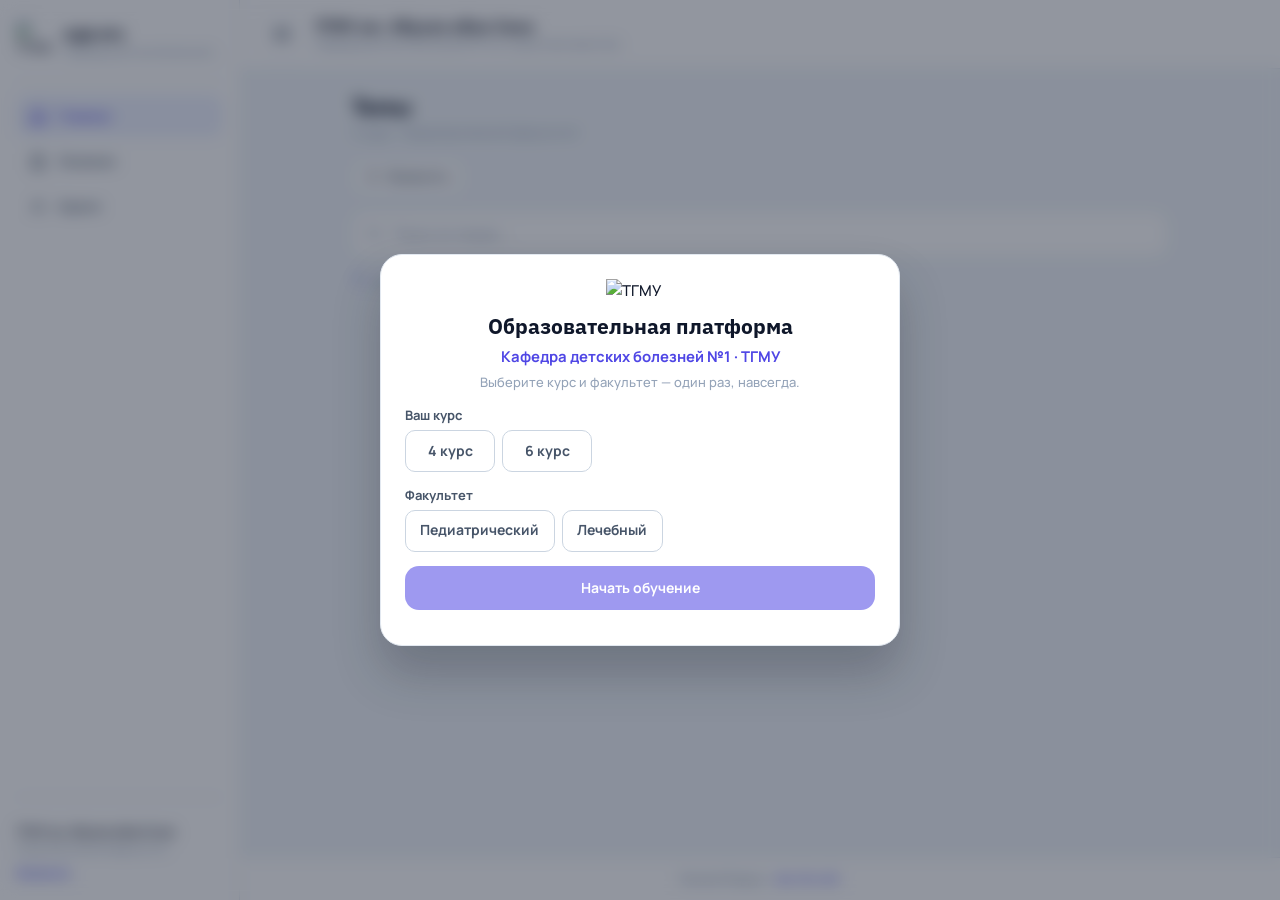
==== index.html @ c108d6b5 "ИИ через GAS и Node, улучшенный парсинг карточек, поддержка Vercel Made-with: Cursor" ====
<!doctype html>
<html lang="ru">
<head>
  <meta charset="utf-8">
  <meta name="viewport" content="width=device-width,initial-scale=1,viewport-fit=cover">
  <title>КДБ №1 — Образовательная платформа</title>
  <meta name="color-scheme" content="light">
  <link rel="preconnect" href="https://fonts.googleapis.com">
  <link rel="preconnect" href="https://fonts.gstatic.com" crossorigin>
  <link href="https://fonts.googleapis.com/css2?family=IBM+Plex+Sans:wght@500;600;700&family=Manrope:wght@400;500;600;700;800&display=swap" rel="stylesheet">
  <link rel="stylesheet" href="styles.css">
</head>
<body class="student-app">

<div id="splash" class="splash">
  <div class="splash-content">
    <img class="splash-logo" src="https://www.tajmedun.tj/bitrix/templates/tajmedun/images/logo_new2.png" alt="">
    <div class="splash-loader"></div>
    <p class="splash-label">Готовим материалы для вас</p>
    <p class="splash-sublabel">подождите…</p>
  </div>
</div>

<div id="genOverlay" class="overlay-gen">
  <div class="overlay-gen-card">
    <div class="overlay-gen-spinner"></div>
    <p class="overlay-gen-title">Генерируем карточки<span class="dots"></span></p>
    <p class="overlay-gen-sub">Подождите несколько секунд</p>
  </div>
</div>

<div id="onboarding" class="modal-overlay hidden">
  <div class="modal">
    <img src="https://www.tajmedun.tj/bitrix/templates/tajmedun/images/logo_new2.png" alt="ТГМУ" class="modal-logo">
    <h1 class="modal-title">Образовательная платформа</h1>
    <p class="modal-desc">Кафедра детских болезней №1 · ТГМУ</p>
    <p class="modal-hint">Выберите курс и факультет — один раз, навсегда.</p>
    <div class="modal-choices">
      <label class="choice-label">Ваш курс</label>
      <div class="choice-btns">
        <button class="choice-btn" data-g="course" data-v="4">4 курс</button>
        <button class="choice-btn" data-g="course" data-v="6">6 курс</button>
      </div>
    </div>
    <div class="modal-choices">
      <label class="choice-label">Факультет</label>
      <div class="choice-btns">
        <button class="choice-btn" data-g="faculty" data-v="Педиатрический">Педиатрический</button>
        <button class="choice-btn" data-g="faculty" data-v="Лечебный">Лечебный</button>
      </div>
    </div>
    <button class="btn-primary btn-full" id="obStart" disabled>Начать обучение</button>
    <p id="obStatus" class="modal-status"></p>
  </div>
</div>

<div class="app-layout">
  <div class="sidebar-overlay" id="sidebarOverlay" aria-hidden="true"></div>

  <aside class="sidebar" id="sidebar">
    <div class="sidebar-brand">
      <img src="https://www.tajmedun.tj/bitrix/templates/tajmedun/images/logo_new2.png" alt="ТГМУ" class="sidebar-logo">
      <div class="sidebar-brand-text">
        <span class="sidebar-title">КДБ №1</span>
        <span class="sidebar-subtitle">Кафедра детских болезней · ТГМУ</span>
      </div>
    </div>

    <nav class="sidebar-nav" id="block-tabs">
      <button class="sidebar-link active" id="nav-home">
        <span class="nav-icon">
          <svg width="18" height="18" viewBox="0 0 24 24" fill="none" stroke="currentColor" stroke-width="2" stroke-linecap="round" stroke-linejoin="round"><path d="m3 9 9-7 9 7v11a2 2 0 0 1-2 2H5a2 2 0 0 1-2-2z"/><polyline points="9 22 9 12 15 12 15 22"/></svg>
        </span>
        <span>Главная</span>
      </button>
      <button class="sidebar-link" id="nav-exam">
        <span class="nav-icon">
          <svg width="18" height="18" viewBox="0 0 24 24" fill="none" stroke="currentColor" stroke-width="2" stroke-linecap="round" stroke-linejoin="round"><path d="M14 2H6a2 2 0 0 0-2 2v16a2 2 0 0 0 2 2h12a2 2 0 0 0 2-2V8z"/><polyline points="14 2 14 8 20 8"/><line x1="16" y1="13" x2="8" y2="13"/><line x1="16" y1="17" x2="8" y2="17"/><polyline points="10 9 9 9 8 9"/></svg>
        </span>
        <span>Экзамен</span>
      </button>
      <a class="sidebar-link" href="admin.html">
        <span class="nav-icon">
          <svg width="18" height="18" viewBox="0 0 24 24" fill="none" stroke="currentColor" stroke-width="2" stroke-linecap="round" stroke-linejoin="round"><circle cx="12" cy="8" r="4"/><path d="M20 21a8 8 0 1 0-16 0"/></svg>
        </span>
        <span>Админ</span>
      </a>
    </nav>

    <div class="sidebar-footer">
      <div id="headerMeta" class="header-meta"></div>
      <p class="sidebar-footer-org">ТГМУ им. Абуали ибни Сино</p>
      <p class="sidebar-footer-fac" id="sidebarFaculty">Педиатрический факультет</p>
      <button type="button" class="meta-change" id="sidebarChangePrefsBtn">Изменить</button>
    </div>
  </aside>

  <div class="app-main">
    <header class="topbar">
      <button type="button" class="sidebar-toggle" id="sidebarToggle" aria-label="Меню">
        <span class="sidebar-toggle-icon"></span>
      </button>
      <div class="topbar-left">
        <h1 class="topbar-title">ТГМУ им. Абуали ибни Сино</h1>
        <p class="topbar-sub">Кафедра детских болезней №1 им. проф. Аминова Х.Дж.</p>
      </div>
    </header>

    <!-- ─── Topics List View ─── -->
    <div id="view-topics" class="view">
      <div class="content">
        <div class="topics-header">
          <div>
            <h2 class="topics-title">Темы</h2>
            <p class="topics-sub" id="topicsSubtitle">4 курс · Педиатрический факультет</p>
          </div>
        </div>
        <div class="topics-change-row">
          <button class="btn-icon-text" id="changePrefsBtn">
            <svg width="15" height="15" viewBox="0 0 24 24" fill="none" stroke="currentColor" stroke-width="2" stroke-linecap="round" stroke-linejoin="round"><circle cx="12" cy="12" r="3"/><path d="M19.07 4.93l-1.41 1.41M4.93 4.93l1.41 1.41M4.93 19.07l1.41-1.41M19.07 19.07l-1.41-1.41M12 2v2M12 20v2M2 12h2M20 12h2"/></svg>
            Изменить
          </button>
        </div>
        <div class="search-wrap">
          <svg class="search-icon" width="16" height="16" viewBox="0 0 24 24" fill="none" stroke="currentColor" stroke-width="2" stroke-linecap="round" stroke-linejoin="round"><circle cx="11" cy="11" r="8"/><path d="m21 21-4.35-4.35"/></svg>
          <input id="topicSearch" class="search-input" type="search" placeholder="Поиск по темам...">
        </div>
        <div id="topicList" class="topic-list">
          <div class="loading"><span class="spinner-sm"></span> Загрузка…</div>
        </div>
      </div>
    </div>

    <!-- ─── Topic Detail View ─── -->
    <div id="view-detail" class="view" hidden>
      <div class="content">
        <button id="backBtn" class="btn-back">
          <svg width="16" height="16" viewBox="0 0 24 24" fill="none" stroke="currentColor" stroke-width="2" stroke-linecap="round" stroke-linejoin="round"><path d="m12 19-7-7 7-7"/><path d="M19 12H5"/></svg>
          Назад
        </button>

        <h2 class="detail-title" id="topicTitle">Тема</h2>

        <section class="detail-video-section" id="block-video">
          <div class="video-tabs">
            <button type="button" class="video-tab active" id="videoTabGeneral" data-video="general">
              <svg width="11" height="11" viewBox="0 0 24 24" fill="currentColor"><polygon points="5 3 19 12 5 21 5 3"/></svg>
              Общий
            </button>
            <button type="button" class="video-tab" id="videoTabPathogen" data-video="pathogen">
              <svg width="11" height="11" viewBox="0 0 24 24" fill="none" stroke="currentColor" stroke-width="2.5"><polygon points="5 3 19 12 5 21 5 3"/></svg>
              Патогенез
            </button>
          </div>
          <div id="player" class="video-wrap"></div>
          <div class="video-actions">
            <button id="likeBtn" class="btn-action">
              <svg width="15" height="15" viewBox="0 0 24 24" fill="none" stroke="currentColor" stroke-width="2" stroke-linecap="round" stroke-linejoin="round"><path d="M20.84 4.61a5.5 5.5 0 0 0-7.78 0L12 5.67l-1.06-1.06a5.5 5.5 0 0 0-7.78 7.78l1.06 1.06L12 21.23l7.78-7.78 1.06-1.06a5.5 5.5 0 0 0 0-7.78z"/></svg>
              <span id="likeCount">0</span>
            </button>
            <button id="shareBtn" class="btn-action">
              <svg width="15" height="15" viewBox="0 0 24 24" fill="none" stroke="currentColor" stroke-width="2" stroke-linecap="round" stroke-linejoin="round"><circle cx="18" cy="5" r="3"/><circle cx="6" cy="12" r="3"/><circle cx="18" cy="19" r="3"/><line x1="8.59" y1="13.51" x2="15.42" y2="17.49"/><line x1="15.41" y1="6.51" x2="8.59" y2="10.49"/></svg>
              Поделиться
            </button>
          </div>
        </section>

        <div class="content-tabs" id="contentTabs">
          <button class="ctab active" data-ctab="desc">
            <svg width="14" height="14" viewBox="0 0 24 24" fill="none" stroke="currentColor" stroke-width="2" stroke-linecap="round" stroke-linejoin="round"><path d="M14 2H6a2 2 0 0 0-2 2v16a2 2 0 0 0 2 2h12a2 2 0 0 0 2-2V8z"/><polyline points="14 2 14 8 20 8"/><line x1="16" y1="13" x2="8" y2="13"/><line x1="16" y1="17" x2="8" y2="17"/></svg>
            Описание
          </button>
          <button class="ctab" data-ctab="ai">
            <svg width="14" height="14" viewBox="0 0 24 24" fill="none" stroke="currentColor" stroke-width="2" stroke-linecap="round" stroke-linejoin="round"><path d="M21 15a2 2 0 0 1-2 2H7l-4 4V5a2 2 0 0 1 2-2h14a2 2 0 0 1 2 2z"/></svg>
            ИИ-чат
          </button>
          <button class="ctab" data-ctab="cards">
            <svg width="14" height="14" viewBox="0 0 24 24" fill="none" stroke="currentColor" stroke-width="2" stroke-linecap="round" stroke-linejoin="round"><rect x="2" y="3" width="20" height="14" rx="2"/><line x1="8" y1="21" x2="16" y2="21"/><line x1="12" y1="17" x2="12" y2="21"/></svg>
            Карточки
          </button>
          <button class="ctab" data-ctab="exam">
            <svg width="14" height="14" viewBox="0 0 24 24" fill="none" stroke="currentColor" stroke-width="2" stroke-linecap="round" stroke-linejoin="round"><path d="M9 11l3 3L22 4"/><path d="M21 12v7a2 2 0 0 1-2 2H5a2 2 0 0 1-2-2V5a2 2 0 0 1 2-2h11"/></svg>
            Вопросы
          </button>
          <button class="ctab" data-ctab="selftest">
            <svg width="14" height="14" viewBox="0 0 24 24" fill="none" stroke="currentColor" stroke-width="2" stroke-linecap="round" stroke-linejoin="round"><polyline points="20 6 9 17 4 12"/></svg>
            Проверка
          </button>
          <button class="ctab" data-ctab="social">
            <svg width="14" height="14" viewBox="0 0 24 24" fill="none" stroke="currentColor" stroke-width="2" stroke-linecap="round" stroke-linejoin="round"><path d="M17 21v-2a4 4 0 0 0-4-4H5a4 4 0 0 0-4 4v2"/><circle cx="9" cy="7" r="4"/><path d="M23 21v-2a4 4 0 0 0-3-3.87"/><path d="M16 3.13a4 4 0 0 1 0 7.75"/></svg>
            Отзывы
          </button>
        </div>

        <section class="panel content-card panel-desc" id="block-desc">
          <div class="card-body prose" id="desc"></div>
        </section>

        <section class="panel content-card panel-ai" id="block-ai" hidden>
          <div class="card-body">
            <form id="aiForm" class="form">
              <textarea id="aiQ" class="input input-area" placeholder="Ваш вопрос по теме…" rows="3" required></textarea>
              <button id="askBtn" class="btn-primary" type="submit">Задать вопрос</button>
            </form>
            <p id="aiStatus" class="form-hint"></p>
            <div id="aiAnswer" class="answer-block" hidden>
              <strong class="answer-label">Ответ ИИ</strong>
              <div id="aiAnswerBody" class="answer-body"></div>
            </div>
            <hr class="divider">
            <h3 class="section-label">Вопросы других студентов</h3>
            <div id="qaBox" class="qa-list">
              <div class="loading"><span class="spinner-sm"></span> Загрузка…</div>
            </div>
          </div>
        </section>

        <section class="panel content-card panel-cards" id="block-cards" hidden>
          <div class="card-body">
            <p id="cardsStatus" class="form-hint mb"></p>
            <button class="btn-primary btn-lg" id="genCards">Сгенерировать карточки</button>
            <div class="cards-stage">
              <div class="flashcard" id="cardBox" tabindex="0" aria-live="polite">
                <div class="flashcard-inner">
                  <div class="flashcard-front">
                    <h3 id="qTitle" class="flashcard-head">Вопрос</h3>
                    <p id="qText" class="flashcard-body">Нажмите «Сгенерировать карточки»</p>
                  </div>
                  <div class="flashcard-back">
                    <h3 class="flashcard-head">Ответ</h3>
                    <p id="aText" class="flashcard-body">—</p>
                  </div>
                </div>
              </div>
            </div>
            <div class="progress-track">
              <div class="progress-fill" id="cardsBar"></div>
            </div>
            <div id="cardsCongrats" class="congrats">🎉 Вы просмотрели все карточки!</div>
            <div class="cards-nav">
              <button class="btn-outline" id="prevCard">← Назад</button>
              <span id="cardsCounter" class="cards-count">0/0</span>
              <button class="btn-primary" id="nextCard">Вперёд →</button>
            </div>
          </div>
        </section>

        <section class="panel content-card panel-exam" id="block-exam" hidden>
          <div class="card-body">
            <div id="examList" class="exam-list">
              <div class="loading"><span class="spinner-sm"></span> Загрузка…</div>
            </div>
          </div>
        </section>

        <section class="panel content-card panel-selftest" id="block-selftest" hidden>
          <div class="card-body">
            <div id="st-idle">
              <p class="st-desc">До <strong>4 случайных вопроса</strong> из экзаменационных. Напишите ответы — ИИ оценит по <strong>5-балльной шкале</strong> с комментарием.</p>
              <button class="btn-primary btn-full" id="startST">Начать проверку</button>
              <p id="stIdleStatus" class="form-hint center"></p>
            </div>
            <div id="st-answering" class="st-form" style="display:none">
              <p class="st-progress" id="stProgress">Вопрос 1 из 4</p>
              <p id="stQ" class="st-question"></p>
              <textarea id="stA" class="input input-area" placeholder="Ваш ответ…" rows="5"></textarea>
              <div class="st-btns">
                <button class="btn-primary" id="stNext">Следующий →</button>
                <button class="btn-outline" id="stSkip">Пропустить</button>
              </div>
            </div>
            <div id="st-grading" class="st-loading" style="display:none">
              <span class="spinner"></span>
              <p class="st-loading-title">ИИ проверяет ответы<span class="dots"></span></p>
              <p class="st-loading-sub">5–15 секунд</p>
            </div>
            <div id="st-results" style="display:none">
              <div id="stAvg" class="st-avg"></div>
              <div id="stResultList" class="st-results-list"></div>
              <button class="btn-primary btn-full" id="stRetry">Попробовать ещё раз</button>
            </div>
          </div>
        </section>

        <section class="panel content-card" id="block-social" hidden>
          <div class="card-body">
            <form id="commentForm" class="form">
              <input name="name" type="text" class="input" placeholder="Ваше имя (необязательно)">
              <textarea name="text" class="input input-area" placeholder="Напишите комментарий…" rows="3" required></textarea>
              <button class="btn-primary" type="submit">Отправить</button>
            </form>
            <p id="commentMsg" class="form-hint"></p>
            <div id="comments" class="comments-list"></div>
          </div>
        </section>
      </div>
    </div>

    <!-- ─── Full Exam View ─── -->
    <div id="view-exam" class="view" hidden>
      <div class="content">
        <section class="panel content-card panel-examfull" id="block-examfull">
          <div class="panel-header">
            <span class="panel-icon">📝</span>
            <h2 class="panel-title">Пройти экзамен</h2>
          </div>
          <div class="card-body">
            <div id="ef-idle">
              <p class="st-desc">4 случайных вопроса из <strong>разных тем</strong> курса. Напишите ответы — ИИ оценит по <strong>5-балльной шкале</strong>.</p>
              <button class="btn-primary btn-full" id="startEF">Начать экзамен</button>
              <p id="efIdleStatus" class="form-hint center"></p>
            </div>
            <div id="ef-answering" class="st-form" style="display:none">
              <p class="st-progress" id="efProgress">Вопрос 1 из 4</p>
              <p id="efQ" class="st-question"></p>
              <p id="efTopic" class="form-hint" style="margin-bottom:.5rem"></p>
              <textarea id="efA" class="input input-area" placeholder="Ваш ответ…" rows="5"></textarea>
              <div class="st-btns">
                <button class="btn-primary" id="efNext">Следующий →</button>
                <button class="btn-outline" id="efSkip">Пропустить</button>
              </div>
            </div>
            <div id="ef-grading" class="st-loading" style="display:none">
              <span class="spinner"></span>
              <p class="st-loading-title">ИИ проверяет ответы<span class="dots"></span></p>
              <p class="st-loading-sub">5–15 секунд</p>
            </div>
            <div id="ef-results" style="display:none">
              <div id="efAvg" class="st-avg"></div>
              <div id="efResultList" class="st-results-list"></div>
              <button class="btn-primary btn-full" id="efRetry">Попробовать ещё раз</button>
            </div>
          </div>
        </section>
      </div>
    </div>

    <footer class="app-footer">
      <span>Бакоев Фаррух</span>
      <a href="https://www.instagram.com/doc.farrukh" target="_blank" rel="noopener">doc.farrukh</a>
    </footer>
  </div>
</div>

<script src="config.js"></script>
<script src="app.js"></script>
</body>
</html>
---- styles.css ----
/* KDB #1 — Reference Design */
:root {
  --bg: #f1f5f9;
  --surface: #ffffff;
  --surface-soft: #f8fafc;
  --text: #0f172a;
  --text-soft: #475569;
  --text-muted: #94a3b8;
  --brand: #6366f1;
  --brand-strong: #4f46e5;
  --brand-soft: #eef2ff;
  --brand-mid: #c7d2fe;
  --accent: #8b5cf6;
  --success: #10b981;
  --success-soft: #d1fae5;
  --warning: #f59e0b;
  --danger: #ef4444;
  --danger-soft: #fee2e2;
  --line: #e2e8f0;
  --line-strong: #cbd5e1;
  --radius-sm: 10px;
  --radius: 14px;
  --radius-lg: 20px;
  --radius-xl: 24px;
  --shadow-soft: 0 4px 24px rgba(15, 23, 42, 0.08);
  --shadow-card: 0 2px 8px rgba(15, 23, 42, 0.06);
  --shadow-focus: 0 0 0 3px rgba(99, 102, 241, 0.22);
  --font-body: 'Manrope', 'Segoe UI', sans-serif;
  --font-heading: 'IBM Plex Sans', 'Manrope', sans-serif;
  --ease: cubic-bezier(0.22, 1, 0.36, 1);
}

*,
*::before,
*::after {
  box-sizing: border-box;
}

html {
  -webkit-text-size-adjust: 100%;
  scroll-behavior: smooth;
}

body {
  margin: 0;
  min-height: 100vh;
  min-height: 100dvh;
  color: var(--text);
  font: 500 15px/1.55 var(--font-body);
  background: var(--bg);
  overflow-x: hidden;
  -webkit-font-smoothing: antialiased;
}

a {
  color: inherit;
}

img {
  display: block;
  max-width: 100%;
}

[hidden] {
  display: none !important;
}

/* ─── Layout ─── */

.app-layout {
  width: min(1480px, 100%);
  margin: 0 auto;
  min-height: 100vh;
  min-height: 100dvh;
  display: flex;
}

.sidebar-overlay {
  display: none;
}

/* ─── Sidebar ─── */

.sidebar {
  width: 240px;
  min-width: 240px;
  height: 100vh;
  position: sticky;
  top: 0;
  align-self: flex-start;
  padding: 1.25rem 1rem;
  display: flex;
  flex-direction: column;
  background: var(--surface);
  border-right: 1px solid var(--line);
  transition:
    width 0.35s var(--ease),
    min-width 0.35s var(--ease),
    padding 0.35s var(--ease),
    opacity 0.25s var(--ease),
    transform 0.35s var(--ease);
  overflow: hidden;
}

.student-app .sidebar.sidebar-hidden {
  width: 0;
  min-width: 0;
  padding: 0;
  opacity: 0;
  pointer-events: none;
  border: 0;
}

.sidebar-brand {
  display: flex;
  align-items: center;
  gap: 0.72rem;
  padding-bottom: 1.15rem;
  margin-bottom: 0.75rem;
  border-bottom: 1px solid var(--line);
}

.sidebar-logo {
  width: 36px;
  height: 44px;
  object-fit: contain;
  flex-shrink: 0;
}

.sidebar-brand-text {
  display: flex;
  flex-direction: column;
  gap: 0.12rem;
  min-width: 0;
}

.sidebar-title {
  color: var(--text);
  font: 700 0.95rem/1.2 var(--font-heading);
  white-space: nowrap;
}

.sidebar-subtitle {
  color: var(--text-muted);
  font: 500 11px/1.3 var(--font-body);
  white-space: nowrap;
  overflow: hidden;
  text-overflow: ellipsis;
}

.sidebar-nav {
  flex: 1;
  display: flex;
  flex-direction: column;
  gap: 0.2rem;
}

.sidebar-link {
  width: 100%;
  border: none;
  border-radius: var(--radius-sm);
  background: transparent;
  color: var(--text-soft);
  cursor: pointer;
  text-align: left;
  text-decoration: none;
  display: flex;
  align-items: center;
  gap: 0.65rem;
  min-height: 42px;
  padding: 0.6rem 0.75rem;
  font: 600 13.5px/1.3 var(--font-body);
  transition: background-color 0.18s var(--ease), color 0.18s var(--ease);
  -webkit-tap-highlight-color: transparent;
  touch-action: manipulation;
}

.sidebar-link:hover {
  background: var(--brand-soft);
  color: var(--brand);
}

.sidebar-link.active {
  background: var(--brand-soft);
  color: var(--brand-strong);
}

.nav-icon {
  width: 20px;
  height: 20px;
  display: flex;
  align-items: center;
  justify-content: center;
  flex-shrink: 0;
  opacity: 0.85;
}

.sidebar-link.active .nav-icon,
.sidebar-link:hover .nav-icon {
  opacity: 1;
}

.sidebar-footer {
  margin-top: auto;
  padding-top: 1rem;
  border-top: 1px solid var(--line);
}

.sidebar-footer-org {
  margin: 0 0 0.18rem;
  color: var(--text);
  font: 600 12px/1.3 var(--font-body);
}

.sidebar-footer-fac {
  margin: 0;
  color: var(--text-muted);
  font: 500 11.5px/1.3 var(--font-body);
}

.sidebar-footer .meta-change {
  margin-top: 0.5rem;
  display: block;
}

.header-meta {
  display: flex;
  flex-wrap: wrap;
  gap: 0.35rem;
  margin-bottom: 0.6rem;
}

.meta-badge {
  border-radius: 999px;
  background: var(--brand-soft);
  color: var(--brand-strong);
  border: 1px solid var(--brand-mid);
  padding: 0.22rem 0.55rem;
  font: 600 11px/1.2 var(--font-body);
}

.meta-change {
  border: 0;
  background: transparent;
  color: var(--brand);
  text-decoration: underline;
  cursor: pointer;
  padding: 0;
  font: 600 11.5px/1.3 var(--font-body);
}

/* ─── App Main ─── */

.app-main {
  flex: 1;
  min-width: 0;
  min-height: 100vh;
  min-height: 100dvh;
  display: flex;
  flex-direction: column;
  background: var(--bg);
  overflow: hidden;
}

/* ─── Topbar ─── */

.topbar {
  display: flex;
  align-items: center;
  gap: 0.85rem;
  padding: 0.88rem 1.35rem;
  background: var(--surface);
  border-bottom: 1px solid var(--line);
  position: sticky;
  top: 0;
  z-index: 20;
}

.topbar-left {
  min-width: 0;
}

.topbar-title {
  margin: 0;
  color: var(--text);
  font: 700 0.97rem/1.3 var(--font-heading);
}

.topbar-sub {
  margin: 0.1rem 0 0;
  color: var(--text-muted);
  font: 500 11.5px/1.3 var(--font-body);
}

.sidebar-toggle {
  width: 40px;
  height: 40px;
  border: 1px solid var(--line);
  border-radius: var(--radius-sm);
  background: var(--surface);
  color: var(--text-soft);
  display: inline-flex;
  align-items: center;
  justify-content: center;
  cursor: pointer;
  flex-shrink: 0;
  transition: background-color 0.18s var(--ease), border-color 0.18s var(--ease);
  -webkit-tap-highlight-color: transparent;
}

.sidebar-toggle:hover {
  background: var(--brand-soft);
  border-color: var(--brand-mid);
  color: var(--brand);
}

.sidebar-toggle-icon,
.sidebar-toggle-icon::before,
.sidebar-toggle-icon::after {
  display: block;
  width: 16px;
  height: 2px;
  border-radius: 999px;
  background: currentColor;
  position: relative;
}

.sidebar-toggle-icon::before,
.sidebar-toggle-icon::after {
  content: '';
  position: absolute;
  left: 0;
}

.sidebar-toggle-icon::before { top: -5px; }
.sidebar-toggle-icon::after  { top: 5px; }

.admin-app .sidebar-toggle {
  display: none;
}

/* ─── Views ─── */

.view {
  flex: 1;
  overflow-y: auto;
  display: flex;
  flex-direction: column;
}

.content {
  width: 100%;
  max-width: 860px;
  margin: 0 auto;
  padding: 1.5rem 1.35rem;
}

.content > * {
  animation: slide-up 0.4s var(--ease) both;
}

/* ─── Topics List View ─── */

.topics-header {
  display: flex;
  align-items: flex-start;
  justify-content: space-between;
  gap: 1rem;
  margin-bottom: 1.15rem;
}

.topics-title {
  margin: 0 0 0.18rem;
  color: var(--text);
  font: 700 1.45rem/1.2 var(--font-heading);
}

.topics-sub {
  margin: 0;
  color: var(--text-muted);
  font: 500 13px/1.3 var(--font-body);
}

.topics-change-row {
  margin-top: 0.5rem;
  margin-bottom: 1rem;
}

.btn-icon-text {
  display: inline-flex;
  align-items: center;
  gap: 0.4rem;
  border: 1px solid var(--line-strong);
  border-radius: var(--radius-sm);
  background: var(--surface);
  color: var(--text-soft);
  cursor: pointer;
  padding: 0.52rem 0.8rem;
  font: 600 13px/1.3 var(--font-body);
  white-space: nowrap;
  flex-shrink: 0;
  transition: background-color 0.18s, border-color 0.18s, color 0.18s;
}

.btn-icon-text:hover {
  background: var(--brand-soft);
  border-color: var(--brand-mid);
  color: var(--brand);
}

.search-wrap {
  position: relative;
  margin-bottom: 1rem;
}

.search-icon {
  position: absolute;
  left: 0.9rem;
  top: 50%;
  transform: translateY(-50%);
  color: var(--text-muted);
  pointer-events: none;
}

.search-input {
  width: 100%;
  border: 1px solid var(--line);
  border-radius: var(--radius);
  background: var(--surface);
  color: var(--text);
  padding: 0.78rem 1rem 0.78rem 2.5rem;
  font: 500 14px/1.4 var(--font-body);
  outline: none;
  transition: border-color 0.2s var(--ease), box-shadow 0.2s var(--ease);
  -webkit-appearance: none;
}

.search-input::placeholder {
  color: var(--text-muted);
}

.search-input:focus {
  border-color: var(--brand);
  box-shadow: var(--shadow-focus);
}

.topic-list {
  display: flex;
  flex-direction: column;
  gap: 0.5rem;
}

.topic-card {
  background: var(--surface);
  border: 1px solid var(--line);
  border-radius: var(--radius-lg);
  padding: 1rem 1.15rem;
  display: flex;
  align-items: center;
  gap: 0.95rem;
  cursor: pointer;
  transition: border-color 0.18s var(--ease), box-shadow 0.18s var(--ease), transform 0.18s var(--ease);
}

.topic-card:hover {
  border-color: var(--brand-mid);
  box-shadow: 0 4px 16px rgba(99, 102, 241, 0.1);
  transform: translateY(-1px);
}

.topic-num {
  width: 38px;
  height: 38px;
  min-width: 38px;
  border-radius: 50%;
  background: linear-gradient(135deg, #6366f1 0%, #8b5cf6 100%);
  color: #ffffff;
  display: flex;
  align-items: center;
  justify-content: center;
  font: 700 13px/1 var(--font-heading);
  box-shadow: 0 4px 10px rgba(99, 102, 241, 0.3);
  flex-shrink: 0;
}

.topic-card-content {
  flex: 1;
  min-width: 0;
}

.topic-card-title {
  color: var(--text);
  font: 600 14.5px/1.35 var(--font-body);
  margin-bottom: 0.3rem;
}

.topic-card-tags {
  display: flex;
  flex-wrap: wrap;
  gap: 0.35rem;
}

.topic-tag {
  border-radius: 999px;
  padding: 0.2rem 0.55rem;
  font: 600 11.5px/1.2 var(--font-body);
}

.topic-tag-video {
  background: #f1f5f9;
  color: #475569;
}

.topic-tag-pathogen {
  background: var(--brand-soft);
  color: var(--brand-strong);
}

.topic-card-arrow {
  color: var(--text-muted);
  flex-shrink: 0;
}

/* ─── Topic Detail View ─── */

.btn-back {
  display: inline-flex;
  align-items: center;
  gap: 0.4rem;
  border: none;
  background: transparent;
  color: var(--text-muted);
  cursor: pointer;
  padding: 0.4rem 0;
  font: 600 13px/1.3 var(--font-body);
  margin-bottom: 0.65rem;
  transition: color 0.18s;
}

.btn-back:hover {
  color: var(--brand);
}

.detail-title {
  margin: 0 0 1.1rem;
  color: var(--text);
  font: 700 1.35rem/1.28 var(--font-heading);
}

.detail-video-section {
  margin-bottom: 1.15rem;
}

.video-tabs {
  display: flex;
  gap: 0.5rem;
  margin-bottom: 0.85rem;
}

.video-tab {
  display: inline-flex;
  align-items: center;
  gap: 0.4rem;
  padding: 0.55rem 1.1rem;
  border: 1.5px solid var(--line-strong);
  border-radius: 999px;
  background: var(--surface);
  font: 600 13px/1.2 var(--font-body);
  color: var(--text-soft);
  cursor: pointer;
  transition: all 0.18s var(--ease);
}

.video-tab:hover {
  border-color: var(--brand-mid);
  color: var(--brand);
  background: var(--brand-soft);
}

.video-tab.active {
  background: var(--text);
  border-color: var(--text);
  color: #ffffff;
}

.video-wrap {
  border-radius: var(--radius-lg);
  overflow: hidden;
  aspect-ratio: 16 / 9;
  background: #1e293b;
  box-shadow: 0 8px 24px rgba(15, 23, 42, 0.15);
  margin-bottom: 0.85rem;
}

.video-wrap iframe,
.video-wrap video {
  width: 100%;
  height: 100%;
  border: 0;
  display: block;
}

.video-actions {
  display: flex;
  gap: 0.6rem;
}

.btn-action {
  display: inline-flex;
  align-items: center;
  gap: 0.4rem;
  border: 1px solid var(--line);
  border-radius: var(--radius);
  background: var(--surface);
  color: var(--text-soft);
  cursor: pointer;
  padding: 0.55rem 0.9rem;
  font: 600 13px/1.3 var(--font-body);
  transition: all 0.18s var(--ease);
}

.btn-action:hover {
  border-color: var(--brand-mid);
  background: var(--brand-soft);
  color: var(--brand);
}

.btn-action:disabled {
  opacity: 0.5;
  cursor: not-allowed;
}

/* ─── Content Tabs ─── */

.content-tabs {
  display: flex;
  border-bottom: 1.5px solid var(--line);
  margin-bottom: 1rem;
  gap: 0;
  overflow-x: auto;
  -webkit-overflow-scrolling: touch;
  scrollbar-width: none;
}

.content-tabs::-webkit-scrollbar {
  display: none;
}

.ctab {
  display: inline-flex;
  align-items: center;
  gap: 0.35rem;
  border: none;
  background: transparent;
  color: var(--text-muted);
  cursor: pointer;
  padding: 0.72rem 0.9rem;
  font: 600 13px/1.3 var(--font-body);
  white-space: nowrap;
  border-bottom: 2px solid transparent;
  margin-bottom: -1.5px;
  transition: color 0.18s, border-bottom-color 0.18s;
  -webkit-tap-highlight-color: transparent;
}

.ctab:hover {
  color: var(--brand);
}

.ctab.active {
  color: var(--brand-strong);
  border-bottom-color: var(--brand-strong);
}

/* ─── Panels ─── */

.panel {
  position: relative;
  border-radius: var(--radius-lg);
  background: var(--surface);
  border: 1px solid var(--line);
  box-shadow: var(--shadow-card);
  margin-bottom: 1rem;
  overflow: hidden;
}

.panel-header {
  display: flex;
  align-items: center;
  gap: 0.72rem;
  padding: 1rem 1.2rem;
  border-bottom: 1px solid var(--line);
  background: var(--surface);
}

.panel-icon {
  width: 38px;
  height: 38px;
  display: grid;
  place-items: center;
  flex-shrink: 0;
  border-radius: 10px;
  background: var(--brand-soft);
  color: var(--brand-strong);
  font-size: 18px;
}

.panel-title {
  margin: 0;
  color: var(--text);
  font: 700 1rem/1.3 var(--font-heading);
}

.card-body {
  padding: 1.1rem 1.2rem 1.2rem;
}

.card-title {
  margin: 0 0 0.8rem;
  color: var(--text);
  font: 700 1rem/1.3 var(--font-heading);
}

/* ─── Forms ─── */

.label {
  display: block;
  margin: 0 0 0.3rem;
  color: var(--text-soft);
  font: 700 13px/1.3 var(--font-body);
}

.select,
.input {
  width: 100%;
  border: 1px solid var(--line-strong);
  border-radius: var(--radius);
  background-color: var(--surface);
  color: var(--text);
  font: 600 14px/1.45 var(--font-body);
  padding: 0.75rem 0.92rem;
  transition: border-color 0.2s var(--ease), box-shadow 0.2s var(--ease);
}

.select {
  appearance: none;
  cursor: pointer;
  padding-right: 2.5rem;
  background-image: url("data:image/svg+xml,%3Csvg xmlns='http://www.w3.org/2000/svg' width='20' height='20' fill='none' viewBox='0 0 24 24'%3E%3Cpath d='m6 9 6 6 6-6' stroke='%236366f1' stroke-width='2.2' stroke-linecap='round' stroke-linejoin='round'/%3E%3C/svg%3E");
  background-repeat: no-repeat;
  background-position: right 0.8rem center;
}

.input::placeholder,
textarea::placeholder {
  color: var(--text-muted);
}

.select:focus-visible,
.input:focus-visible {
  outline: none;
  border-color: var(--brand);
  box-shadow: var(--shadow-focus);
}

.input-area {
  min-height: 92px;
  resize: vertical;
}

.form {
  display: grid;
  gap: 0.65rem;
}

.form-hint {
  margin: 0.2rem 0 0;
  color: var(--text-muted);
  font: 500 12.5px/1.4 var(--font-body);
}

.form-hint.mb  { margin-bottom: 0.8rem; }
.form-hint.center { text-align: center; }

.section-label {
  margin: 0 0 0.6rem;
  color: var(--text);
  font: 700 0.95rem/1.3 var(--font-heading);
}

.divider {
  border: 0;
  border-top: 1px solid var(--line);
  margin: 1.1rem 0;
}

/* ─── Buttons ─── */

.btn-primary,
.btn-secondary,
.btn-outline,
.btn-ghost {
  border-radius: var(--radius);
  min-height: 42px;
  border: 1px solid transparent;
  cursor: pointer;
  font-family: var(--font-body);
  font-weight: 700;
  font-size: 14px;
  transition: transform 0.18s var(--ease), box-shadow 0.18s var(--ease), background-color 0.18s var(--ease), border-color 0.18s var(--ease), color 0.18s var(--ease);
  -webkit-tap-highlight-color: transparent;
  touch-action: manipulation;
}

.btn-primary {
  color: #ffffff;
  background: var(--brand-strong);
  border-color: rgba(79, 70, 229, 0.6);
  box-shadow: 0 4px 14px rgba(99, 102, 241, 0.3);
  padding: 0.72rem 1.1rem;
}

.btn-primary:hover {
  background: var(--brand);
  transform: translateY(-1px);
  box-shadow: 0 8px 20px rgba(99, 102, 241, 0.35);
}

.btn-primary:active {
  transform: translateY(0);
}

.btn-primary.btn-full  { width: 100%; }
.btn-primary.btn-lg    { min-height: 46px; font-size: 15px; padding-inline: 1.35rem; }

.btn-primary:disabled,
.btn-primary.off,
.btn-outline:disabled,
.btn-secondary:disabled {
  opacity: 0.55;
  cursor: not-allowed;
  transform: none;
  box-shadow: none;
}

.btn-secondary {
  color: var(--success);
  background: var(--success-soft);
  border-color: rgba(16, 185, 129, 0.3);
  padding: 0.7rem 1.1rem;
}

.btn-secondary:hover {
  border-color: rgba(16, 185, 129, 0.5);
}

.btn-outline {
  color: var(--text-soft);
  background: var(--surface);
  border-color: var(--line-strong);
  padding: 0.7rem 1.1rem;
}

.btn-outline:hover {
  border-color: var(--brand-mid);
  color: var(--brand);
  background: var(--brand-soft);
}

.btn-ghost {
  color: var(--text-soft);
  background: var(--surface);
  border-color: var(--line);
  padding: 0.58rem 0.88rem;
}

.badge {
  margin-left: 0.28rem;
  border-radius: 999px;
  background: var(--surface);
  border: 1px solid var(--line);
  color: var(--text-soft);
  font: 700 11.5px/1.2 var(--font-body);
  padding: 0.12rem 0.42rem;
}

/* ─── Social ─── */

.social-actions {
  display: flex;
  flex-wrap: wrap;
  gap: 0.6rem;
  margin-bottom: 1rem;
}

/* ─── Prose ─── */

.prose {
  color: var(--text-soft);
  line-height: 1.7;
  word-wrap: break-word;
  overflow-wrap: break-word;
}

.prose p  { margin: 0 0 0.7rem; }

.prose h1,
.prose h2,
.prose h3 {
  margin: 1rem 0 0.45rem;
  line-height: 1.32;
  color: var(--text);
  font-family: var(--font-heading);
}

.prose ul  { margin: 0 0 0.7rem; padding-left: 1.3rem; }

.prose a {
  color: var(--brand);
  font-weight: 700;
  text-decoration: none;
}

.prose a:hover { text-decoration: underline; }

/* ─── AI Answer ─── */

.answer-block {
  border-radius: var(--radius);
  border: 1px solid var(--brand-mid);
  background: var(--brand-soft);
  padding: 1rem;
  margin-top: 0.85rem;
}

.answer-label {
  display: inline-block;
  margin-bottom: 0.4rem;
  color: var(--brand-strong);
  font: 700 12.5px/1.3 var(--font-body);
}

.answer-body { color: var(--text-soft); }

/* ─── QA / Comments ─── */

.qa-list,
.comments-list {
  display: grid;
  gap: 0.65rem;
}

.qa-item {
  border-radius: var(--radius);
  border: 1px solid var(--line);
  padding: 0.85rem 1rem;
  background: var(--surface-soft);
}

.comment {
  border-radius: var(--radius);
  border: 1px solid var(--line);
  background: var(--surface);
  padding: 0.85rem 1rem;
}

.qa-q,
.comment strong {
  color: var(--text);
  font-weight: 700;
}

.qa-a,
.comment p { margin-top: 0.28rem; color: var(--text-soft); }

.comment small {
  display: block;
  margin-top: 0.42rem;
  color: var(--text-muted);
  font-size: 12px;
}

.loading,
.empty {
  color: var(--text-muted);
  font: 500 13.5px/1.4 var(--font-body);
}

.status {
  display: inline-flex;
  align-items: center;
  gap: 0.32rem;
  border-radius: 999px;
  border: 1px solid var(--line);
  color: var(--text-soft);
  padding: 0.42rem 0.7rem;
  font: 600 12px/1.2 var(--font-body);
  text-decoration: none;
}

/* ─── Spinners ─── */

.spinner,
.spinner-sm,
.splash-loader,
.overlay-gen-spinner {
  border-radius: 50%;
  border-style: solid;
  animation: spin 0.85s linear infinite;
}

.spinner-sm {
  display: inline-block;
  width: 14px;
  height: 14px;
  border-width: 2px;
  border-color: rgba(99, 102, 241, 0.2);
  border-top-color: var(--brand);
  vertical-align: -2px;
  margin-right: 0.3rem;
}

/* ─── Flashcards ─── */

.cards-stage {
  margin: 1rem 0 1.1rem;
  display: flex;
  justify-content: center;
}

.flashcard {
  width: min(100%, 540px);
  height: 300px;
  cursor: pointer;
  perspective: 1200px;
}

.flashcard-inner {
  width: 100%;
  height: 100%;
  transform-style: preserve-3d;
  transition: transform 0.45s var(--ease);
}

.flashcard.flipped .flashcard-inner {
  transform: rotateY(180deg);
}

.flashcard-front,
.flashcard-back {
  position: absolute;
  inset: 0;
  backface-visibility: hidden;
  border-radius: 20px;
  border: 1px solid var(--line);
  padding: 1.3rem;
  display: flex;
  flex-direction: column;
  align-items: center;
  justify-content: center;
  text-align: center;
  box-shadow: var(--shadow-soft);
}

.flashcard-front {
  background: var(--surface);
}

.flashcard-back {
  background: linear-gradient(155deg, var(--brand-soft) 0%, #e0e7ff 100%);
  border-color: var(--brand-mid);
  transform: rotateY(180deg);
}

.flashcard-head {
  margin: 0 0 0.42rem;
  color: var(--text);
  font: 700 1rem/1.25 var(--font-heading);
}

.flashcard-body {
  margin: 0;
  color: var(--text-soft);
  font-size: 0.93rem;
  line-height: 1.48;
}

.progress-track {
  height: 6px;
  border-radius: 999px;
  background: var(--line);
  overflow: hidden;
}

.progress-fill {
  width: 0;
  height: 100%;
  background: linear-gradient(90deg, var(--brand) 0%, var(--accent) 100%);
  transition: width 0.32s var(--ease);
}

.cards-nav {
  margin-top: 1rem;
  padding-top: 1rem;
  border-top: 1px solid var(--line);
  display: flex;
  align-items: center;
  justify-content: space-between;
  gap: 0.65rem;
}

.cards-count {
  color: var(--text-muted);
  font: 700 13px/1.3 var(--font-body);
}

.congrats {
  display: none;
  margin-top: 0.8rem;
  border-radius: var(--radius);
  border: 1px solid rgba(16, 185, 129, 0.3);
  background: var(--success-soft);
  color: #065f46;
  text-align: center;
  padding: 0.7rem 0.85rem;
  font: 700 13px/1.35 var(--font-body);
}

.congrats.show { display: block; }

/* ─── Exam List ─── */

.exam-list {
  display: grid;
  gap: 0.5rem;
}

.exam-item {
  border: 1px solid var(--line);
  border-radius: var(--radius);
  padding: 0.75rem 0.88rem;
  background: var(--surface);
  display: flex;
  align-items: flex-start;
  gap: 0.7rem;
  transition: border-color 0.18s var(--ease), box-shadow 0.18s var(--ease);
}

.exam-item:hover {
  border-color: var(--brand-mid);
  box-shadow: 0 3px 10px rgba(99, 102, 241, 0.08);
}

.exam-num {
  width: 28px;
  height: 28px;
  min-width: 28px;
  border-radius: 50%;
  display: grid;
  place-items: center;
  color: #ffffff;
  background: linear-gradient(135deg, var(--brand) 0%, var(--accent) 100%);
  font: 700 11.5px/1 var(--font-heading);
  flex-shrink: 0;
}

.exam-q {
  margin: 0;
  color: var(--text-soft);
  line-height: 1.45;
  font-weight: 600;
  font-size: 14px;
}

/* ─── Self-test ─── */

.st-desc {
  margin: 0 0 0.9rem;
  color: var(--text-soft);
  line-height: 1.55;
}

.st-progress {
  margin: 0 0 0.38rem;
  color: var(--text-muted);
  font: 700 12px/1.3 var(--font-body);
}

.st-question {
  margin: 0 0 0.78rem;
  color: var(--text);
  font: 700 1rem/1.35 var(--font-heading);
}

.st-btns {
  margin-top: 0.85rem;
  display: flex;
  gap: 0.55rem;
}

.st-loading {
  text-align: center;
  padding: 1.7rem 0.8rem;
}

.st-loading .spinner {
  width: 38px;
  height: 38px;
  border-width: 3px;
  border-color: rgba(99, 102, 241, 0.15);
  border-top-color: var(--brand);
  margin: 0 auto 0.85rem;
}

.st-loading-title {
  margin: 0;
  color: var(--text);
  font: 700 0.98rem/1.3 var(--font-heading);
}

.st-loading-sub {
  margin: 0.22rem 0 0;
  color: var(--text-muted);
  font-size: 13px;
}

.st-avg { margin-bottom: 1rem; }

.avg-box {
  border-radius: 20px;
  padding: 1.3rem;
  color: #ffffff;
  text-align: center;
  background: linear-gradient(135deg, var(--brand-strong) 0%, var(--accent) 100%);
  box-shadow: 0 12px 28px rgba(99, 102, 241, 0.28);
}

.avg-box .big {
  display: block;
  font: 800 2.1rem/1 var(--font-heading);
}

.avg-box .lbl {
  margin-top: 0.32rem;
  opacity: 0.9;
  font: 600 13px/1.35 var(--font-body);
}

.st-results-list { display: grid; gap: 0.7rem; }

.result-item {
  border-radius: var(--radius);
  border: 1px solid var(--line);
  background: var(--surface);
  padding: 0.92rem;
}

.result-item.g5,
.result-item.g4 {
  background: var(--success-soft);
  border-color: rgba(16, 185, 129, 0.25);
}

.result-item.g3 {
  background: #fffbeb;
  border-color: rgba(245, 158, 11, 0.28);
}

.result-item.g2,
.result-item.g1 {
  background: var(--danger-soft);
  border-color: rgba(239, 68, 68, 0.25);
}

.grade-badge {
  width: 32px;
  height: 32px;
  border-radius: 50%;
  display: inline-grid;
  place-items: center;
  margin-bottom: 0.38rem;
  color: #ffffff;
  font: 800 0.92rem/1 var(--font-heading);
}

.g5 .grade-badge, .g4 .grade-badge { background: var(--success); }
.g3 .grade-badge { background: var(--warning); }
.g2 .grade-badge, .g1 .grade-badge { background: var(--danger); }

.result-q {
  margin: 0 0 0.28rem;
  color: var(--text);
  font-weight: 700;
  font-size: 14px;
}

.result-ans {
  margin: 0 0 0.38rem;
  color: var(--text-muted);
  font-style: italic;
  font-size: 13px;
}

.result-comment {
  margin: 0;
  color: var(--text-soft);
  font-size: 13.5px;
}

/* ─── Splash ─── */

.splash {
  position: fixed;
  inset: 0;
  z-index: 9999;
  display: flex;
  align-items: center;
  justify-content: center;
  background: linear-gradient(135deg, var(--brand-strong) 0%, var(--accent) 100%);
  transition: opacity 0.45s var(--ease), visibility 0.45s var(--ease);
}

.splash.hidden {
  opacity: 0;
  visibility: hidden;
}

.splash-content {
  text-align: center;
  color: #ffffff;
  padding: 1rem;
}

.splash-logo {
  width: 80px;
  margin: 0 auto 1rem;
  filter: drop-shadow(0 8px 20px rgba(0, 0, 0, 0.28));
}

.splash-loader {
  width: 34px;
  height: 34px;
  border-width: 3px;
  border-color: rgba(255, 255, 255, 0.3);
  border-top-color: #ffffff;
  margin: 0 auto 0.8rem;
}

.splash-label {
  margin: 0;
  font: 700 0.95rem/1.3 var(--font-heading);
}

.splash-sublabel {
  margin: 0.18rem 0 0;
  color: rgba(255, 255, 255, 0.78);
  font-size: 13px;
}

/* ─── Gen Overlay ─── */

.overlay-gen {
  position: fixed;
  inset: 0;
  z-index: 100;
  display: none;
  align-items: center;
  justify-content: center;
  padding: 1rem;
  background: rgba(15, 23, 42, 0.38);
  backdrop-filter: blur(6px);
}

.overlay-gen.show { display: flex; }

.overlay-gen-card {
  width: min(340px, 92vw);
  border-radius: 20px;
  border: 1px solid var(--line);
  background: var(--surface);
  text-align: center;
  box-shadow: 0 24px 40px rgba(15, 23, 42, 0.2);
  padding: 1.4rem 1.2rem;
}

.overlay-gen-spinner {
  width: 32px;
  height: 32px;
  border-width: 3px;
  border-color: rgba(99, 102, 241, 0.18);
  border-top-color: var(--brand);
  margin: 0 auto 0.8rem;
}

.overlay-gen-title {
  margin: 0;
  color: var(--text);
  font: 700 0.97rem/1.3 var(--font-heading);
}

.overlay-gen-sub {
  margin: 0.28rem 0 0;
  color: var(--text-muted);
  font-size: 13px;
}

.dots::after {
  content: '';
  animation: dots 1.2s steps(4) infinite;
}

/* ─── Onboarding Modal ─── */

.modal-overlay {
  position: fixed;
  inset: 0;
  z-index: 220;
  display: flex;
  align-items: center;
  justify-content: center;
  padding: 1.2rem;
  background: rgba(15, 23, 42, 0.45);
  backdrop-filter: blur(8px);
}

.modal-overlay.hidden { display: none; }

.modal {
  width: min(520px, 100%);
  max-height: calc(100dvh - 2.4rem);
  overflow-y: auto;
  border-radius: 22px;
  border: 1px solid var(--line);
  background: var(--surface);
  box-shadow: 0 28px 48px rgba(15, 23, 42, 0.24);
  padding: 1.5rem;
}

.modal-logo  { width: 68px; margin: 0 auto 0.75rem; }

.modal-title {
  margin: 0 0 0.32rem;
  color: var(--text);
  text-align: center;
  font: 700 1.3rem/1.28 var(--font-heading);
}

.modal-desc {
  margin: 0;
  text-align: center;
  color: var(--brand-strong);
  font: 700 0.93rem/1.35 var(--font-body);
}

.modal-hint {
  margin: 0.38rem 0 0.95rem;
  color: var(--text-muted);
  text-align: center;
  font-size: 13px;
}

.modal-choices { margin-bottom: 0.9rem; }

.choice-label {
  display: block;
  margin-bottom: 0.38rem;
  color: var(--text-soft);
  font: 700 13px/1.3 var(--font-body);
}

.choice-btns {
  display: flex;
  flex-wrap: wrap;
  gap: 0.45rem;
}

.choice-btn {
  border-radius: var(--radius-sm);
  border: 1px solid var(--line-strong);
  background: var(--surface);
  color: var(--text-soft);
  cursor: pointer;
  min-height: 42px;
  min-width: 90px;
  padding: 0.6rem 0.9rem;
  font: 700 14px/1.3 var(--font-body);
  transition: all 0.18s var(--ease);
}

.choice-btn:hover {
  border-color: var(--brand-mid);
  background: var(--brand-soft);
  color: var(--brand);
}

.choice-btn.sel {
  border-color: var(--brand-strong);
  background: var(--brand-strong);
  color: #ffffff;
  box-shadow: 0 6px 14px rgba(99, 102, 241, 0.3);
}

.modal-status {
  margin: 0.7rem 0 0;
  text-align: center;
  color: var(--text-muted);
  font-size: 12.5px;
}

/* ─── Footer ─── */

.app-footer {
  border-top: 1px solid var(--line);
  background: var(--surface);
  padding: 0.82rem 1.2rem;
  color: var(--text-muted);
  display: flex;
  flex-wrap: wrap;
  align-items: center;
  justify-content: center;
  gap: 0.4rem;
  font: 600 12px/1.3 var(--font-body);
}

.app-footer a {
  color: var(--brand);
  text-decoration: none;
}

.app-footer a:hover { text-decoration: underline; }

/* ─── Admin ─── */

.card,
.admin-wrap {
  border-radius: 18px;
  border: 1px solid var(--line);
  background: var(--surface);
  box-shadow: var(--shadow-card);
}

.admin-wrap { padding: 1.15rem; }
.admin-wrap h2 {
  margin: 0 0 0.65rem;
  color: var(--text);
  font: 700 1.08rem/1.3 var(--font-heading);
}

.admin-sub-block {
  border: 1px solid var(--line);
  border-radius: var(--radius-sm);
  background: var(--surface-soft);
  padding: 0.88rem;
  display: grid;
  gap: 0.65rem;
}

.admin-sub-title {
  color: var(--text);
  margin: 0;
  font: 700 14px/1.35 var(--font-body);
}

.admin-nav {
  display: flex;
  flex-wrap: wrap;
  gap: 0.5rem;
  margin-bottom: 1rem;
}

.admin-nav a {
  display: inline-flex;
  align-items: center;
  min-height: 36px;
  padding: 0.48rem 0.82rem;
  border-radius: var(--radius-sm);
  border: 1px solid var(--line-strong);
  background: var(--surface);
  color: var(--text-soft);
  font: 700 13px/1.35 var(--font-body);
  text-decoration: none;
  transition: all 0.18s;
}

.admin-nav a:hover {
  border-color: var(--brand-mid);
  color: var(--brand);
  background: var(--brand-soft);
}

.admin-nav a.active {
  color: #ffffff;
  background: var(--brand-strong);
  border-color: var(--brand-strong);
}

.two-col {
  display: grid;
  grid-template-columns: repeat(2, minmax(0, 1fr));
  gap: 0.65rem;
}

.input-group {
  display: flex;
  gap: 0.5rem;
}

.input-group .input,
.input-group .select {
  flex: 1;
}

.flex-grow { flex: 1; }
.mb-0 { margin-bottom: 0; }
.mb   { margin-bottom: 1rem; }

/* ─── Admin Sidebar ─── */

.admin-app .sidebar {
  background:
    radial-gradient(110% 130% at 94% -16%, rgba(139, 92, 246, 0.3), rgba(139, 92, 246, 0) 60%),
    linear-gradient(165deg, #4f46e5 0%, #4338ca 50%, #312e81 100%);
  border-right: none;
  color: #e0e7ff;
}

.admin-app .sidebar-title { color: #ffffff; }
.admin-app .sidebar-subtitle { color: rgba(224, 231, 255, 0.72); }
.admin-app .sidebar-brand { border-bottom-color: rgba(255,255,255,0.18); }
.admin-app .sidebar-footer { border-top-color: rgba(255,255,255,0.18); }
.admin-app .sidebar-footer-org,
.admin-app .sidebar-footer-fac { color: rgba(224, 231, 255, 0.72); }

.admin-app .sidebar-link {
  color: rgba(224, 231, 255, 0.88);
  background: rgba(255,255,255,0.08);
}

.admin-app .sidebar-link:hover {
  background: rgba(255,255,255,0.16);
  color: #ffffff;
}

.admin-app .sidebar-link.active {
  background: #ffffff;
  color: var(--brand-strong);
}

/* ─── Responsive ─── */

@media (max-width: 1200px) {
  .sidebar {
    width: 220px;
    min-width: 220px;
  }
}

@media (max-width: 900px) {
  .student-app .app-layout {
    display: block;
  }

  .student-app .app-main {
    min-height: 100dvh;
  }

  .student-app .sidebar {
    position: fixed;
    left: 0;
    top: 0;
    bottom: 0;
    width: min(85vw, 280px);
    min-width: 0;
    height: 100dvh;
    z-index: 130;
    transform: translateX(-110%);
    box-shadow: 4px 0 24px rgba(15, 23, 42, 0.12);
    transition: transform 0.3s var(--ease);
  }

  .student-app .sidebar.sidebar-visible {
    transform: translateX(0);
  }

  .student-app .sidebar.sidebar-hidden {
    width: min(85vw, 280px);
    min-width: 0;
    padding: 1.25rem 1rem;
    border-right: 1px solid var(--line);
    opacity: 1;
    pointer-events: auto;
    transform: translateX(-110%);
  }

  .student-app .sidebar-overlay {
    display: block;
    position: fixed;
    inset: 0;
    z-index: 120;
    background: rgba(15, 23, 42, 0.42);
    backdrop-filter: blur(3px);
    opacity: 0;
    visibility: hidden;
    pointer-events: none;
    transition: opacity 0.25s var(--ease), visibility 0.25s var(--ease);
  }

  .student-app .sidebar-overlay.visible {
    opacity: 1;
    visibility: visible;
    pointer-events: auto;
  }

  .student-app .content {
    padding: 1rem 0.95rem;
  }

  .admin-app .app-layout { display: block; }

  .admin-app .sidebar {
    position: static;
    width: auto;
    min-width: 0;
    height: auto;
    border-radius: 0 0 18px 18px;
    border-right: none;
    border-bottom: 1px solid rgba(255,255,255,0.18);
    padding: 1rem;
  }

  .admin-app .sidebar-nav {
    display: grid;
    grid-template-columns: repeat(2, minmax(0, 1fr));
  }

  .admin-app .sidebar-footer {
    display: flex;
    flex-wrap: wrap;
    gap: 0.4rem 0.65rem;
  }

  .admin-app .content {
    padding: 1rem;
  }
}

@media (max-width: 680px) {
  .topics-header {
    flex-wrap: wrap;
  }

  .ctab {
    padding: 0.65rem 0.65rem;
    font-size: 12px;
    gap: 0.25rem;
  }

  .ctab svg { display: none; }

  .social-actions { display: grid; }
  .social-actions > * { width: 100%; }

  .cards-nav {
    flex-wrap: wrap;
    justify-content: center;
  }

  .cards-nav button {
    flex: 1;
    min-width: 120px;
  }

  .st-btns { display: grid; }
  .st-btns > button { width: 100%; }

  .choice-btns { display: grid; grid-template-columns: 1fr; }
  .choice-btn  { width: 100%; }

  .two-col        { grid-template-columns: 1fr; }
  .input-group    { flex-direction: column; }
  .input-group > * { width: 100%; }
}

@media (max-width: 480px) {
  .topbar { padding: 0.75rem 0.9rem; }

  .content { padding: 0.88rem 0.75rem; }

  .flashcard { height: 240px; }

  .flashcard-front,
  .flashcard-back { padding: 1rem; }

  .flashcard-head { font-size: 0.93rem; }
  .flashcard-body { font-size: 0.86rem; }

  .modal-overlay { padding: 0.65rem; align-items: flex-start; }
  .modal {
    padding: 1.1rem;
    max-height: calc(100dvh - 1.3rem);
  }

  .app-footer { padding: 0.7rem; }
}

@media (prefers-reduced-motion: reduce) {
  *, *::before, *::after {
    animation-duration: 0.01ms !important;
    animation-iteration-count: 1 !important;
    transition-duration: 0.01ms !important;
    scroll-behavior: auto !important;
  }
}

/* ─── Keyframes ─── */

@keyframes spin {
  to { transform: rotate(360deg); }
}

@keyframes dots {
  0%   { content: ''; }
  25%  { content: '.'; }
  50%  { content: '..'; }
  75%  { content: '...'; }
  100% { content: ''; }
}

@keyframes slide-up {
  from {
    opacity: 0;
    transform: translateY(14px);
  }
  to {
    opacity: 1;
    transform: translateY(0);
  }
}
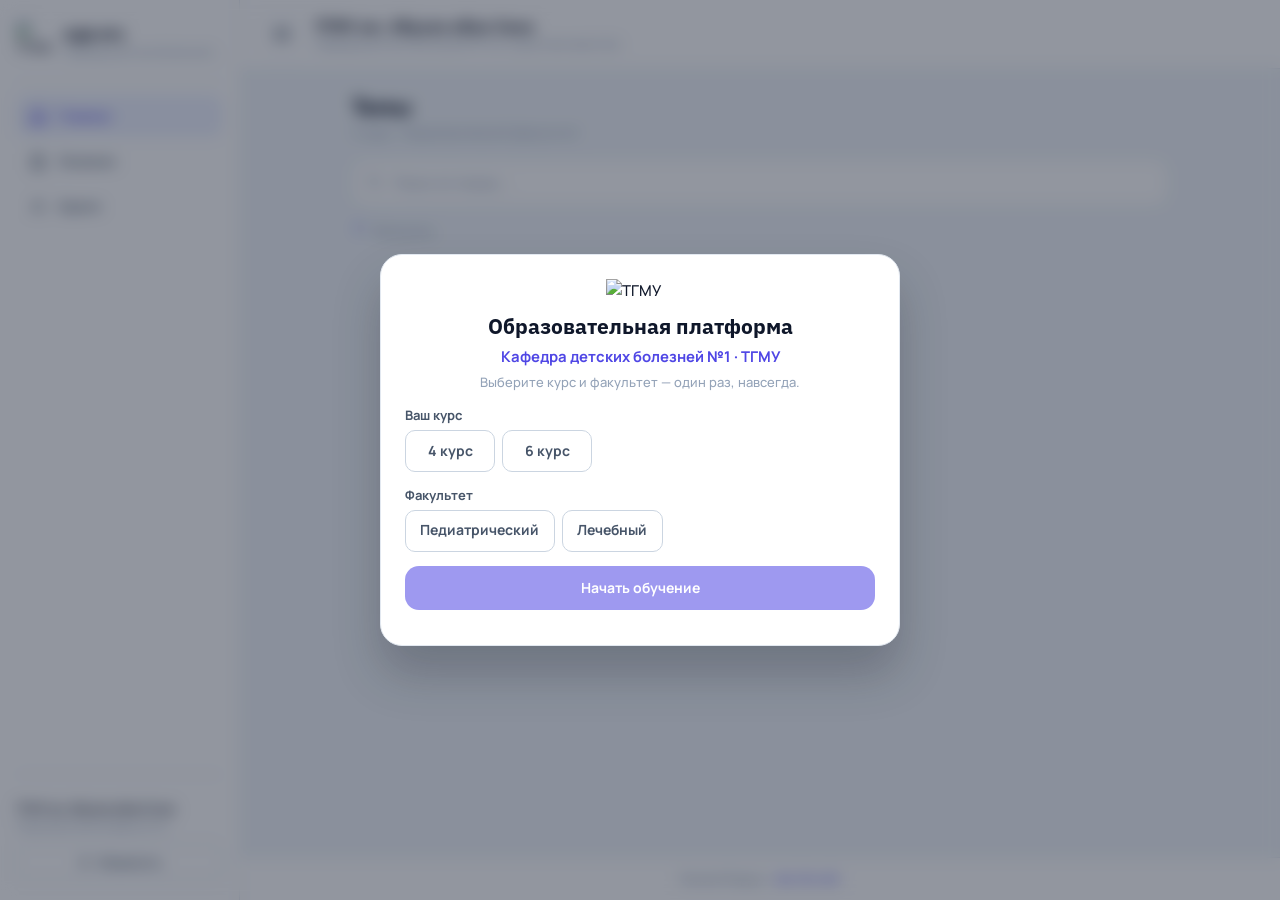
==== commit 46fc940c: "Initial deploy: exam results saved to Google Sheets, CORS proxy, back-to-topics button Co-Authored-B" ====
--- a/index.html
+++ b/index.html
@@ -91,7 +91,10 @@
       <div id="headerMeta" class="header-meta"></div>
       <p class="sidebar-footer-org">ТГМУ им. Абуали ибни Сино</p>
       <p class="sidebar-footer-fac" id="sidebarFaculty">Педиатрический факультет</p>
-      <button type="button" class="meta-change" id="sidebarChangePrefsBtn">Изменить</button>
+      <button type="button" class="btn-icon-text sidebar-change-btn" id="changePrefsBtn">
+        <svg width="15" height="15" viewBox="0 0 24 24" fill="none" stroke="currentColor" stroke-width="2" stroke-linecap="round" stroke-linejoin="round"><circle cx="12" cy="12" r="3"/><path d="M19.07 4.93l-1.41 1.41M4.93 4.93l1.41 1.41M4.93 19.07l1.41-1.41M19.07 19.07l-1.41-1.41M12 2v2M12 20v2M2 12h2M20 12h2"/></svg>
+        Изменить
+      </button>
     </div>
   </aside>
 
@@ -114,12 +117,6 @@
             <h2 class="topics-title">Темы</h2>
             <p class="topics-sub" id="topicsSubtitle">4 курс · Педиатрический факультет</p>
           </div>
-        </div>
-        <div class="topics-change-row">
-          <button class="btn-icon-text" id="changePrefsBtn">
-            <svg width="15" height="15" viewBox="0 0 24 24" fill="none" stroke="currentColor" stroke-width="2" stroke-linecap="round" stroke-linejoin="round"><circle cx="12" cy="12" r="3"/><path d="M19.07 4.93l-1.41 1.41M4.93 4.93l1.41 1.41M4.93 19.07l1.41-1.41M19.07 19.07l-1.41-1.41M12 2v2M12 20v2M2 12h2M20 12h2"/></svg>
-            Изменить
-          </button>
         </div>
         <div class="search-wrap">
           <svg class="search-icon" width="16" height="16" viewBox="0 0 24 24" fill="none" stroke="currentColor" stroke-width="2" stroke-linecap="round" stroke-linejoin="round"><circle cx="11" cy="11" r="8"/><path d="m21 21-4.35-4.35"/></svg>
@@ -278,6 +275,7 @@
               <div id="stAvg" class="st-avg"></div>
               <div id="stResultList" class="st-results-list"></div>
               <button class="btn-primary btn-full" id="stRetry">Попробовать ещё раз</button>
+              <button class="btn-secondary btn-full" id="stBackToTopics" style="margin-top:0.5rem">← Вернуться к темам</button>
             </div>
           </div>
         </section>
@@ -329,6 +327,7 @@
               <div id="efAvg" class="st-avg"></div>
               <div id="efResultList" class="st-results-list"></div>
               <button class="btn-primary btn-full" id="efRetry">Попробовать ещё раз</button>
+              <button class="btn-secondary btn-full" id="efBackToTopics" style="margin-top:0.5rem">← Вернуться к темам</button>
             </div>
           </div>
         </section>
--- a/styles.css
+++ b/styles.css
@@ -218,9 +218,10 @@
   font: 500 11.5px/1.3 var(--font-body);
 }
 
-.sidebar-footer .meta-change {
-  margin-top: 0.5rem;
-  display: block;
+.sidebar-footer .sidebar-change-btn {
+  margin-top: 0.65rem;
+  width: 100%;
+  justify-content: center;
 }
 
 .header-meta {
@@ -1614,36 +1615,23 @@
 .mb-0 { margin-bottom: 0; }
 .mb   { margin-bottom: 1rem; }
 
-/* ─── Admin Sidebar ─── */
-
-.admin-app .sidebar {
-  background:
-    radial-gradient(110% 130% at 94% -16%, rgba(139, 92, 246, 0.3), rgba(139, 92, 246, 0) 60%),
-    linear-gradient(165deg, #4f46e5 0%, #4338ca 50%, #312e81 100%);
-  border-right: none;
-  color: #e0e7ff;
-}
-
-.admin-app .sidebar-title { color: #ffffff; }
-.admin-app .sidebar-subtitle { color: rgba(224, 231, 255, 0.72); }
-.admin-app .sidebar-brand { border-bottom-color: rgba(255,255,255,0.18); }
-.admin-app .sidebar-footer { border-top-color: rgba(255,255,255,0.18); }
-.admin-app .sidebar-footer-org,
-.admin-app .sidebar-footer-fac { color: rgba(224, 231, 255, 0.72); }
-
-.admin-app .sidebar-link {
-  color: rgba(224, 231, 255, 0.88);
-  background: rgba(255,255,255,0.08);
-}
-
-.admin-app .sidebar-link:hover {
-  background: rgba(255,255,255,0.16);
-  color: #ffffff;
-}
-
-.admin-app .sidebar-link.active {
-  background: #ffffff;
-  color: var(--brand-strong);
+/* ─── Admin (единый стиль с основным приложением) ─── */
+
+.sidebar-link-muted {
+  display: inline-flex;
+  align-items: center;
+  color: var(--text-muted);
+  font: 500 12px/1.4 var(--font-body);
+  text-decoration: none;
+  transition: color 0.18s var(--ease);
+}
+.sidebar-link-muted:hover { color: var(--brand); }
+.sidebar-footer .sidebar-link-muted + .sidebar-link-muted { margin-left: 1rem; }
+
+.admin-section-title {
+  margin: 0 0 0.65rem;
+  color: var(--text);
+  font: 700 1.08rem/1.3 var(--font-heading);
 }
 
 /* ─── Responsive ─── */
@@ -1722,9 +1710,9 @@
     width: auto;
     min-width: 0;
     height: auto;
-    border-radius: 0 0 18px 18px;
+    border-radius: 0 0 var(--radius-lg) var(--radius-lg);
     border-right: none;
-    border-bottom: 1px solid rgba(255,255,255,0.18);
+    border-bottom: 1px solid var(--line);
     padding: 1rem;
   }
 
